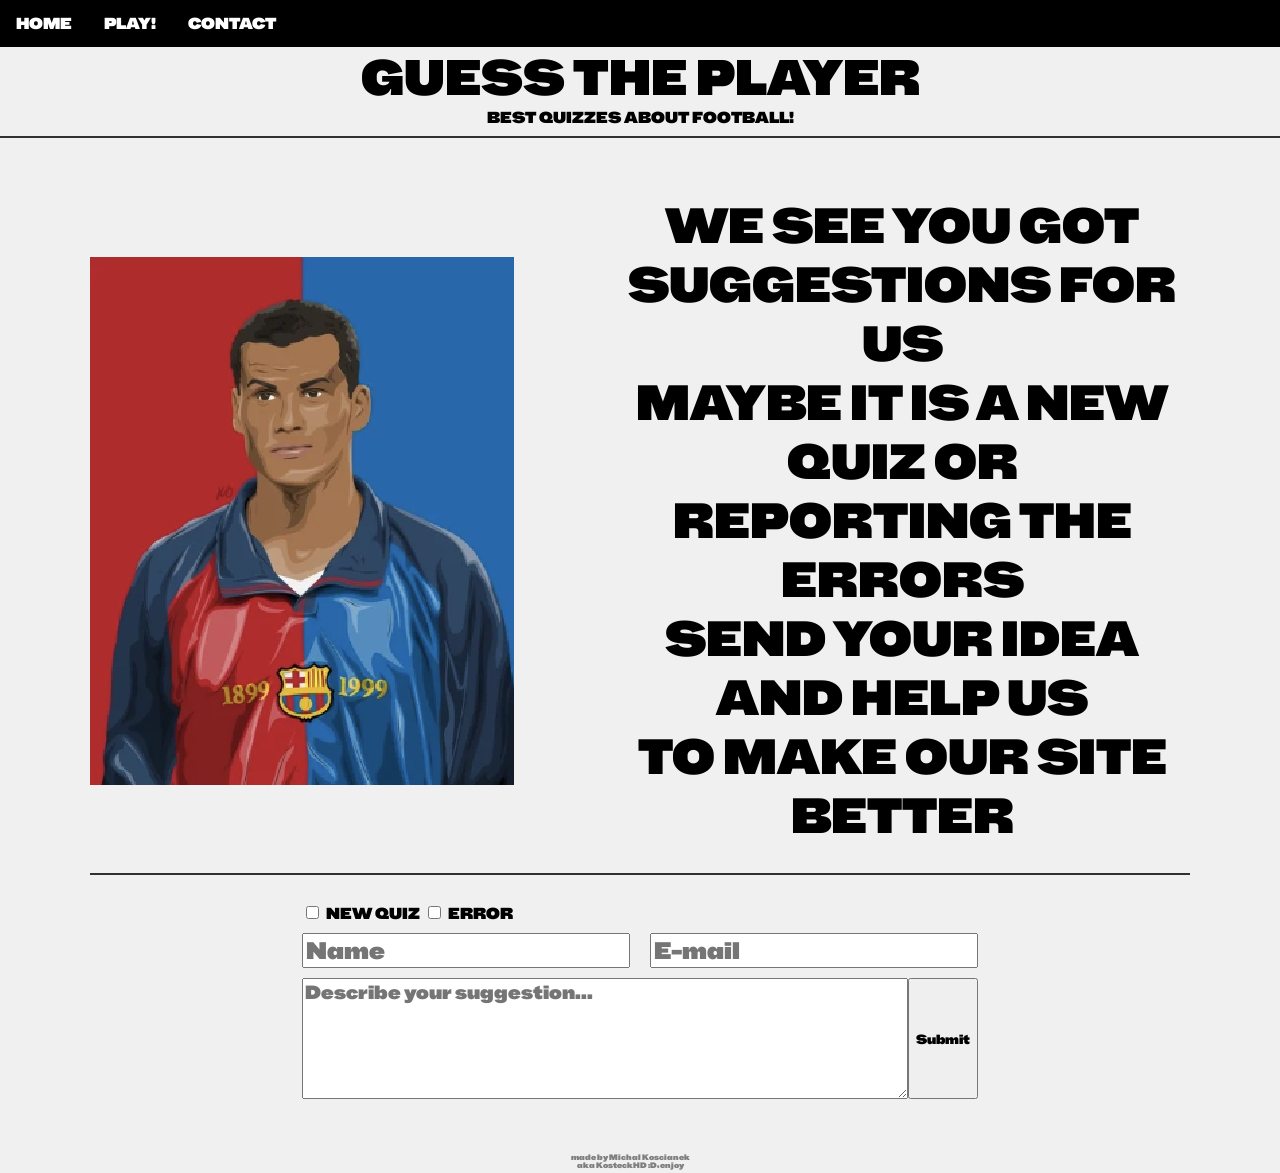
==== GuessThePlayer/Contact.html @ 83a24cb7 "Projekt_1_UPDATE#1" ====
<!DOCTYPE html>
<html lang="pl">
  <head>
    <meta charset="UTF-8" />
    <meta name="viewport" content="width=device-width, initial-scale=1.0" />
    <title>Guess the player!</title>
    <link rel="stylesheet" href="./styleContact.css" />
    <link rel="stylesheet" href="./style.css" />
    <link rel="icon" type="x-icon" href="image.png" />
    <link rel="preconnect" href="https://fonts.googleapis.com">
    <link rel="preconnect" href="https://fonts.gstatic.com" crossorigin>
    <link href="https://fonts.googleapis.com/css2?family=BBH+Sans+Bartle&family=BBH+Sans+Bogle&family=BBH+Sans+Hegarty&family=Bungee&display=swap" rel="stylesheet">
  </head>
  <body>
    <div class="contactSystem">
        <!-- HEADER -->
      <div class="header">
          <div class="navbar">
              <ul>
                  <li><a href="HomePage.html">HOME</a></li>
                  <li><a href="Guess.html">PLAY!</a></li>
                  <li><a href="Contact.html">CONTACT</a></li>
              </ul>
          </div>
          <div class="title-section">
              <div class="hometitle">GUESS THE PLAYER</div> 
              <div class="undertext">BEST QUIZZES ABOUT FOOTBALL!</div>
          </div>
          <hr>
      </div>
      <!-- SHEET -->
      <div class="sheet">
        <div class="upperSheet">
          <img src="4.png" alt="obrazek4">
          <div class="desc">
              WE SEE YOU GOT SUGGESTIONS FOR US<br>
              MAYBE IT IS A NEW QUIZ OR <br>
              REPORTING THE ERRORS<br>
              SEND YOUR IDEA AND HELP US <br>TO MAKE OUR SITE BETTER
          </div >
        </div>
        <hr>
        <div class="personalSheet"> 
          <div class="checkboxes">
            <input type="checkbox"> 
            <label class="chlabel">NEW QUIZ</label> 
            <input type="checkbox"> 
            <label class="chlabel">ERROR</label> 
          </div>
          <div class="nameemail">
            <input class="namebox" type="text" placeholder="Name">
            <input class="namebox"type="text" placeholder="E-mail" >
          </div>
          <div class="descArea">
            <textarea class="sheetdesc" id="message" name="message" rows="5" cols="40" placeholder="Describe your suggestion..."></textarea>
            <button class="submitButton">Submit</button>
          </div>
        </div>
      </div>
      <!-- FOOTER -->
      <div class="footer">
            <p>made by Michal Koscianek</p>
            <p>aka KosteckHD :D, enjoy</p>
      </div>
    </div>
  </body>
</html>
---- GuessThePlayer/styleContact.css ----
/* CONTACT SYSTEM */
.contactSystem{
    display: flex;
    flex-direction: column;
    gap:50px;
    background-color: #f0f0f0; 
}
/* SHEET */
.sheet{
    margin-right: 90px;
    margin-left: 90px;
    display: flex;
    flex-direction: column;
    gap:20px;
    align-items: center;
}
.upperSheet{
    display: flex;
    flex-direction: row;
    align-items: center;
    gap:100px;
}
.personalSheet{
    display: flex;
    flex-direction: column;
    align-items: left;
    gap:10px
}
.nameemail{
    display: flex;
    gap:20px;
}
.namebox{
    font-size: 150%;
    font-family:"BBH Sans Hegarty" ;
}
.chlabel{
    font-family:"BBH Sans Hegarty" ;
}
.sheetdesc{
    width: 100%;
    height: 200%;
    font-size:120%;
    font-family:"BBH Sans Hegarty" ;
    text-align: top;
}
.descArea{
    display: flex;
}
.submitButton{
    font-family:"BBH Sans Hegarty" ;
}
---- GuessThePlayer/style.css ----
/* Global classes */
html, body {
    margin: 0;
    padding: 0;
    height: 100%;
}
hr {
    width: 100%;       
    height: 2px;      
    background-color: #313131;
    border: none;      
      
}
p{
    font-size:8px;
    color:grey;
    line-height:0px;
    margin-right:20px
}
ul {
  display: block;
  list-style-type: none;
  margin: 0;
  padding: 0;
  overflow: hidden;
  background-color: #000000;

}
ul li {
  float:left;

}
.linkButton{
  text-decoration: none;
  color:white;
}
ul li a {
  display: block;
  color: white;
  text-align: center;
  padding: 14px 16px;
  text-decoration: none;
  font-family:"BBH Sans Hegarty" ;
}

ul li a:hover {
  background-color: #111111;
}
.desc {
    width:75%;
  font-family:"BBH Sans Hegarty" ;
  font-size: 310%;
  text-align: center;
}
/* Header */
.header{
    display: grid;
    grid-template-rows: auto auto;
    height: auto;
}
.undertext{
    height:20px;
    text-align: center;
    font-family:"BBH Sans Hegarty" ;
    margin:none;
}
.hometitle{
    
    text-align: center;
    font-family:"BBH Sans Hegarty" ;
    font-size: 50px;
    margin: none;
    
}
.footer{
  font-family:"BBH Sans Hegarty" ;
  text-align: center;
  margin:none;
}
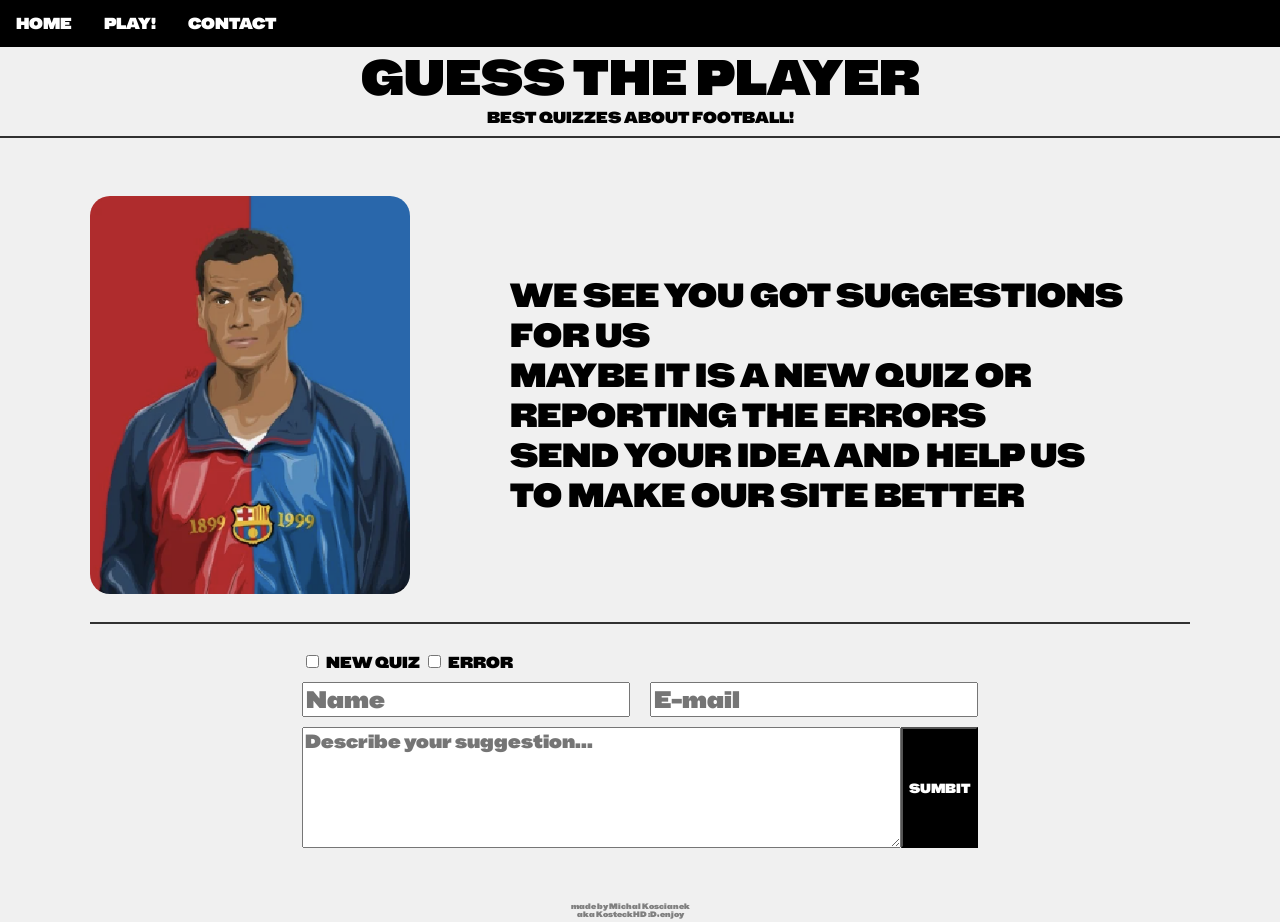
==== commit 5c77afc5: "FINAL VERSION ON PROJECT" ====
--- a/GuessThePlayer/Contact.html
+++ b/GuessThePlayer/Contact.html
@@ -32,7 +32,7 @@
       <div class="sheet">
         <div class="upperSheet">
           <img src="4.png" alt="obrazek4">
-          <div class="desc">
+          <div class="desc1">
               WE SEE YOU GOT SUGGESTIONS FOR US<br>
               MAYBE IT IS A NEW QUIZ OR <br>
               REPORTING THE ERRORS<br>
@@ -42,18 +42,18 @@
         <hr>
         <div class="personalSheet"> 
           <div class="checkboxes">
-            <input type="checkbox"> 
-            <label class="chlabel">NEW QUIZ</label> 
+            <input type="checkbox" required> 
+            <label class="chlabel" >NEW QUIZ</label> 
             <input type="checkbox"> 
             <label class="chlabel">ERROR</label> 
           </div>
           <div class="nameemail">
-            <input class="namebox" type="text" placeholder="Name">
-            <input class="namebox"type="text" placeholder="E-mail" >
+            <input class="namebox" type="text" id="namebox" placeholder="Name">
+            <input class="namebox"type="text" id="emailbox" placeholder="E-mail" >
           </div>
           <div class="descArea">
             <textarea class="sheetdesc" id="message" name="message" rows="5" cols="40" placeholder="Describe your suggestion..."></textarea>
-            <button class="submitButton">Submit</button>
+            <button class="submitButton" onclick=clean()>SUMBIT</button>
           </div>
         </div>
       </div>
@@ -62,6 +62,7 @@
             <p>made by Michal Koscianek</p>
             <p>aka KosteckHD :D, enjoy</p>
       </div>
+      <script src="contact.js"></script>
     </div>
   </body>
 </html>
--- a/GuessThePlayer/styleContact.css
+++ b/GuessThePlayer/styleContact.css
@@ -3,6 +3,9 @@
     display: flex;
     flex-direction: column;
     gap:50px;
+    
+}
+body{
     background-color: #f0f0f0; 
 }
 /* SHEET */
@@ -48,5 +51,105 @@
     display: flex;
 }
 .submitButton{
+    background-color: black;
+    color:white;
     font-family:"BBH Sans Hegarty" ;
+}
+.desc1{
+    font-size:clamp(1rem, 2vw + 0.5rem, 3.5rem);
+    font-family:"BBH Sans Hegarty" ;
+}
+.upperSheet img {
+    max-width: 100%;
+    width: clamp(200px, 25vw, 350px);
+    height: auto;
+    object-fit: contain;
+    border-radius: 20px;
+    transition: transform 0.3s ease;
+}
+
+.upperSheet img:hover {
+    transform: scale(1.05);
+}
+/* MEDIA QUERIES */
+/* FOR SCREEN SMALLER THAN 1024px */
+@media (max-width: 1024px) {
+    .sheet {
+        margin: 40px;
+        gap: 15px;
+    }
+
+    .upperSheet {
+        gap: 50px;
+    }
+
+    .namebox {
+        font-size: 130%;
+    }
+
+    .sheetdesc {
+        font-size: 110%;
+    }
+
+    .submitButton {
+        font-size: 130%;
+        padding: 8px 25px;
+    }
+}
+
+/* SMALL DEIVCES WITH SCREEN SMALLER THAN 600px */
+@media (max-width: 600px) {
+    .sheet {
+        margin: 20px;
+        gap: 10px;
+    }
+
+    .upperSheet {
+        flex-direction: column;
+        gap: 20px;
+    }
+
+    .upperSheet img {
+        width: 200px;
+        height: auto;
+    }
+
+    .desc1 {
+        font-size: 90%;
+        line-height: 1.3em;
+    }
+
+    .personalSheet {
+        align-items: center;
+        width: 100%;
+    }
+
+    .nameemail {
+        flex-direction: column;
+        gap: 10px;
+        width: 100%;
+    }
+
+    .namebox {
+        font-size: 120%;
+        width: 100%;
+    }
+
+    .sheetdesc {
+        font-size: 100%;
+        width: 100%;
+    }
+
+    .descArea {
+        flex-direction: column;
+        align-items: center;
+        gap: 10px;
+        width: 100%;
+    }
+
+    .submitButton {
+        font-size: 120%;
+        width: 80%;
+        text-align: center;
+    }
 }
--- a/GuessThePlayer/style.css
+++ b/GuessThePlayer/style.css
@@ -47,7 +47,8 @@
   background-color: #111111;
 }
 .desc {
-    width:75%;
+  width:75%;
+  height:75%;
   font-family:"BBH Sans Hegarty" ;
   font-size: 310%;
   text-align: center;
@@ -77,4 +78,3 @@
   text-align: center;
   margin:none;
 }
-
